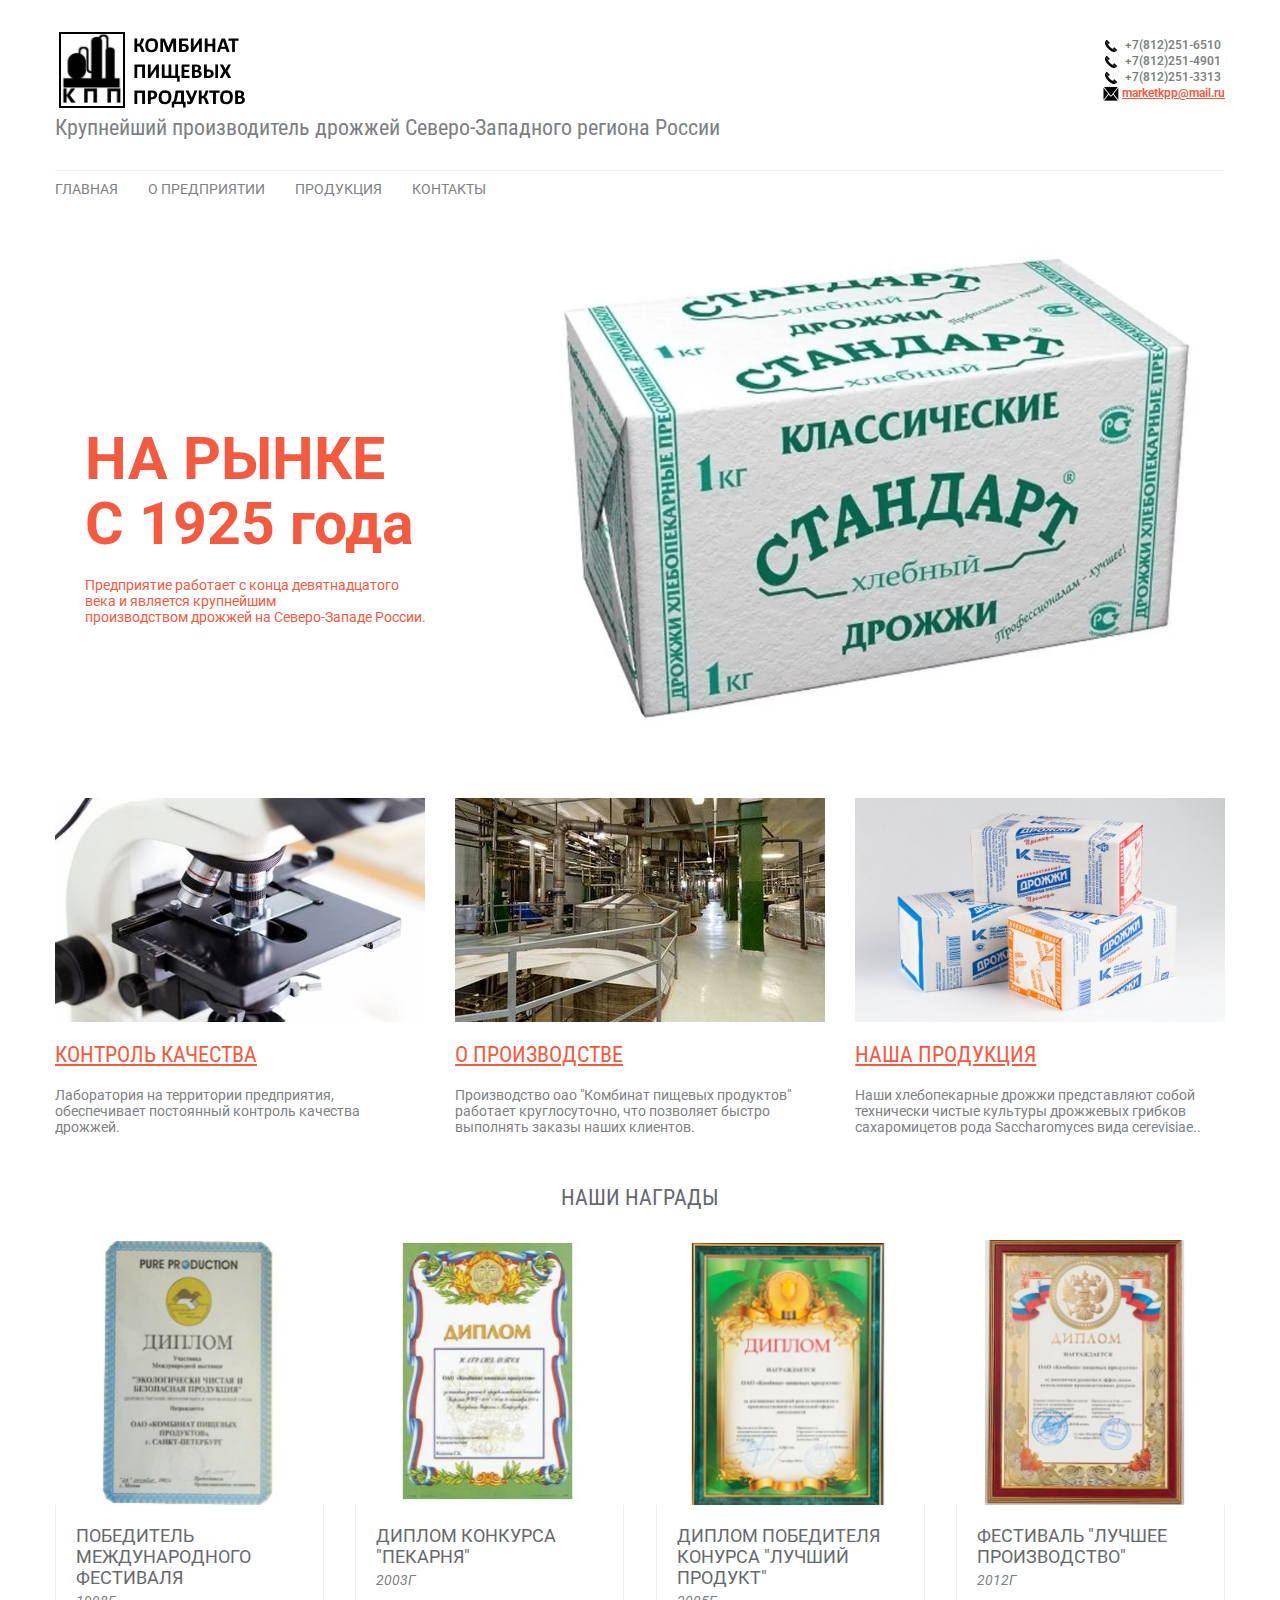
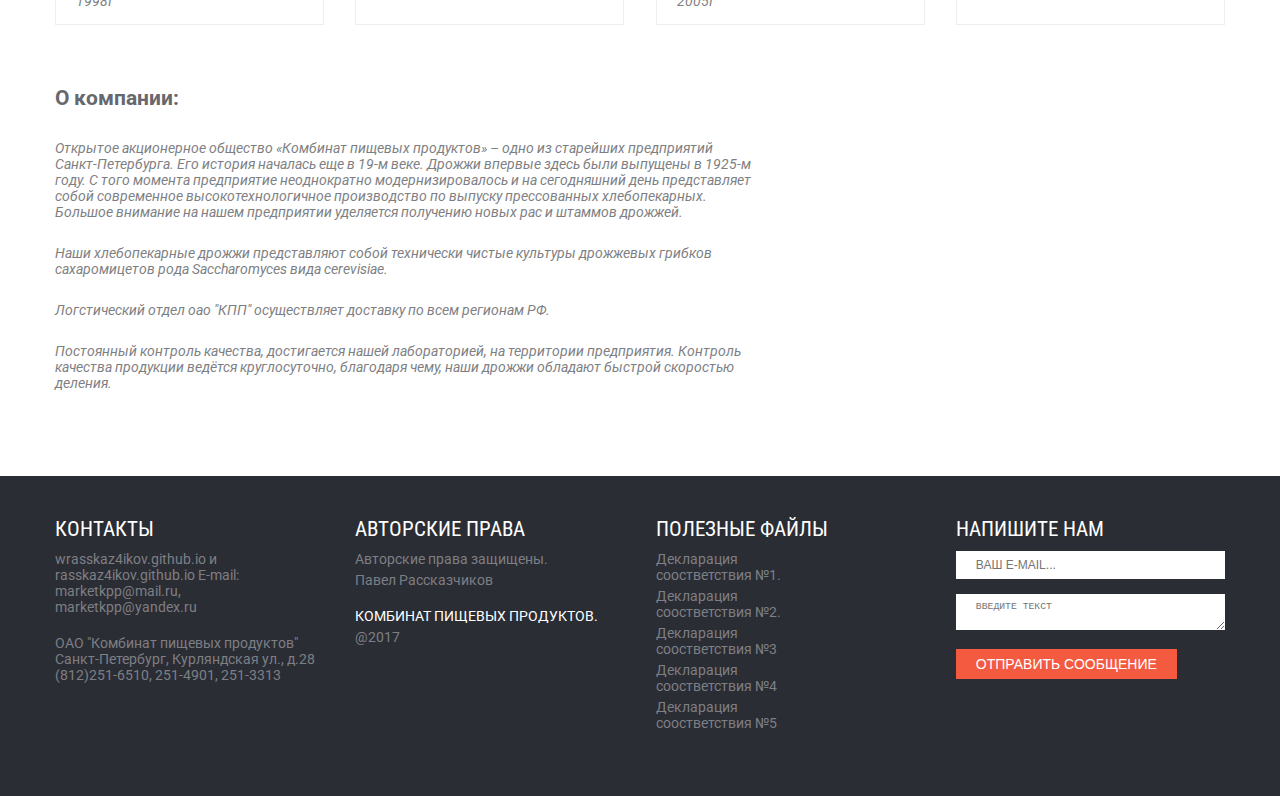
==== index.html @ 969699b0 "Update index.html" ====
<!DOCTYPE HTML>
<html>
<head>
<meta charset="utf-8"> 
<link rel="stylesheet" type="text/css" href="style.css" />
<meta name="viewport" content="width=device-width, initial-scale=1.0">

<link rel="stylesheet" href="css/unslider.css">
<link rel="stylesheet" href="css/unslider-dots.css">
<link href='https://fonts.googleapis.com/css?family=Roboto|Roboto+Condensed' rel='stylesheet' type='text/css'>
<title> ОАО"Комбинат пищевых продуктов"</title>
<meta name="Keywords" content="дрожжи, производство дрожжей,доставка дрожжей,Комбинат,Пищевых,Продутов" />
<meta name="description" content="Компания по производству дрожжей. оао Комбинат пищевых продутков." />
</head>

<body>
<header>
	<div class="center-block-main">
    	<div class="header-top clearfix">
        	<p class="logo"><img src="images/kpp-logotip.png" alt=""><br>Крупнейший производитель дрожжей Северо-Западного региона России</p>
            <div class="contakt-basket">
            	<p class="header-phone">
                <p class="header-phone">
                	<img src="images/ico-phone.jpg" alt=""> +7(812)251-6510  <br><img src="images/ico-phone.jpg" alt=""> +7(812)251-4901<br><img src="images/ico-phone.jpg" alt=""> +7(812)251-3313<br> <img src="images/mail.jpg" alt=""><a href="mailto:marketkpp@mail.ru">marketkpp@mail.ru
					
                </p>
				<br>
				
              </div>
        </div>
        <div class="header-bottom clearfix">
        	<nav>
            	<ul class="menu">
                	<li><a href="index.html">ГЛАВНАЯ</a></li>
                    <li><a href="kombinat.html">О ПРЕДПРИЯТИИ</a></li>
                    <li><a href="produckt.html">ПРОДУКЦИЯ</a></li>
                    <li><a href="contakt.html">КОНТАКТЫ</a></li>                    
                </ul>
            </nav>            
        </div>
    </div>
</header>

<div class="my-slider center-block-main">
	<ul>
		<li>
        	<h2>НА РЫНКЕ <br>С 1925 года</h2>
            <p>Предприятие работает с конца девятнадцатого <br>века и является крупнейшим <br>производством 
			дрожжей на Северо-Западе России.</p>
            <img src="images/slide1.jpg" alt="">
        </li>		
	</ul>
</div>

<div class="block3-main center-block-main clearfix">
	<article>
    	<img src="images/img31.jpg" alt="">
        <h2><a href="controll.html">КОНТРОЛЬ КАЧЕСТВА</a></h2>
        <p>Лаборатория на территории предприятия,
обеспечивает постоянный контроль
 качества дрожжей.</p>
    </article>
    <article>
    	<img src="images/img32.jpg" alt="">
        <h2><a href="#">О ПРОИЗВОДСТВЕ</a></h2>
        <p>Производство оао "Комбинат пищевых продуктов" работает круглосуточно,
что позволяет быстро выполнять заказы наших клиентов.</p>
    </article>
    <article>
    	<img src="images/img33.jpg" alt="">
        <h2><a href="#">НАША ПРОДУКЦИЯ</a></h2>
        <p>Наши хлебопекарные дрожжи представляют собой технически чистые культуры 
		дрожжевых грибков сахаромицетов рода Saccharomyces вида cerevisiae..</p>
    </article>
</div>

<section class="block4-section center-block-main">
	<h2>НАШИ НАГРАДЫ</h2>
    <div class="block4-main clearfix">
    	<article>
        	<img src="images/img41.jpg" alt="">
            <div class="block4-main-content">
            	<h2>Победитель международного фестиваля </h2>
                <h3>1998г</h3>
                <p></p>
                	                   
                </p>
            </div>
        </article>
        <article>
        	<img src="images/img42.jpg" alt="">
            <div class="block4-main-content">
            	<h2>ДИПЛОМ КОНКУРСА "ПЕКАРНЯ"</h2>
                <h3>2003г</h3>
                <p></p>
				           
                   
                </p>
            </div>
        </article>
        <article>
        	<img src="images/img43.jpg" alt="">
            <div class="block4-main-content">
            	<h2>ДИПЛОМ ПОБЕДИТЕЛЯ КОНУРСА 
				"ЛУЧШИЙ ПРОДУКТ"</h2>
                <h3>2005г</h3>
                <p></p>		
                	
                
                </p>
            </div>
        </article>
        <article>
        	<img src="images/img44.jpg" alt="">
            <div class="block4-main-content">
            	<h2>ФЕСТИВАЛЬ "ЛУЧШЕЕ ПРОИЗВОДСТВО" 
				</h2>
                <h3>2012г</h3>
                <p></p>

				
                	
                </p>
            </div>
        </article>
    </div>
</section>

<div class="about center-block-main clearfix">
	<article>
    	<h2>О компании:</h2>
        <p>Открытое акционерное общество «Комбинат пищевых продуктов» – одно из старейших предприятий Санкт-Петербурга. Его история началась еще в 19-м веке. 
		Дрожжи впервые здесь были выпущены в 1925-м году. С того момента предприятие неоднократно модернизировалось и на сегодняшний день представляет собой современное высокотехнологичное производство по выпуску прессованных хлебопекарных. 
		Большое внимание на нашем предприятии уделяется получению новых рас и штаммов дрожжей.</p>

<p>Наши хлебопекарные дрожжи представляют собой технически чистые культуры дрожжевых грибков сахаромицетов рода Saccharomyces вида cerevisiae.</p>

<p>Логстический отдел оао "КПП" осуществляет доставку по всем регионам РФ.</p>

<p>Постоянный контроль качества, достигается нашей лабораторией, на территории предприятия. Контроль качества продукции ведётся круглосуточно, благодаря чему, наши дрожжи обладают быстрой скоростью деления.</p>
 
    </article>
    <div class="map">
    	<div class="mapin">
    		<iframe src="https://www.google.com/maps/embed?pb=!1m18!1m12!1m3!1d2000.235095610183!2d30.27862551618472!3d59.91164557123778!2m3!1f0!2f0!3f0!3m2!1i1024!2i768!4f13.1!3m3!1m2!1s0x469630ed9f1e72f9%3A0x4962976c775fce12!2z0JrRg9GA0LvRj9C90LTRgdC60LDRjyDRg9C7LiwgMjgsINCh0LDQvdC60YIt0J_QtdGC0LXRgNCx0YPRgNCzLCAxOTAwMjA!5e0!3m2!1sru!2sru!4v1495905949557" width="400" height="300" frameborder="0" style="border:0" allowfullscreen></iframe>
        </div>
    </div>
</div>

<footer class="ftr">
	<div class="block4-main center-block-main clearfix">
    	<article>
        	<h2>КОНТАКТЫ</h2>
            <div class="ftr-block-content">
            	<p>				
wrasskaz4ikov.github.io и rasskaz4ikov.github.io
E-mail: marketkpp@mail.ru, marketkpp@yandex.ru</p>
                
                <p>ОАО "Комбинат пищевых продуктов" Санкт-Петербург, 
				Курляндская ул., д.28
                (812)251-6510, 251-4901, 
251-3313  </p>
            </div>
        </article>
        <article>
        	<h2>АВТОРСКИЕ ПРАВА</h2>
            <div class="ftr-block-content">
            	<h3><a href="#"></a>Авторские права защищены.</h3>
                <p>Павел Рассказчиков</p>
				
                <h3><a href="#">КОМБИНАТ ПИЩЕВЫХ ПРОДУКТОВ.</a></h3>
                <p> @2017</p>
            </div>
        </article>
        <article>
        	<h2>ПОЛЕЗНЫЕ ФАЙЛЫ</h2>
            <div class="ftr-block-content">
            	<p class="support">
                    <a href="1.pdf">Декларация соостветствия  №1.</a>
                    <a href="2.pdf">Декларация соостветствия  №2.</a>
                    <a href="3.pdf">Декларация соостветствия  №3</a>
		    <a href="4.pdf">Декларация соостветствия  №4</a>
		    <a href="5.pdf">Декларация соостветствия  №5</a>  
				</p>                
            </div>
        </article>
        <article>
        	<h2>НАПИШИТЕ НАМ</h2>
            <div class="ftr-block-content">
            	<form>
                	<input class="ftrmail" type="email" placeholder="ВАШ E-MAIL...">
                    <textarea class="ftrtext" placeholder="ВВЕДИТЕ ТЕКСТ"></textarea>
                    <input class="ftrsubmit" type="ОТПРАВИТЬ" value="ОТПРАВИТЬ СООБЩЕНИЕ">
                </form>
            </div>
        </article>
    </div>
</footer>
<script src="http://code.jquery.com/jquery-2.1.4.min.js"></script> 
<script src="js/unslider-min.js"></script>
<script>
		jQuery(document).ready(function($) {
			$('.my-slider').unslider({
				autoplay:true,
				arrows:false
			});
		});
</script>

<script>
	function setEqualHeight(columns) { 
		var tallestcolumn = 0; 
		columns.each( function() { 
			currentHeight = $(this).height(); 
			if(currentHeight > tallestcolumn) { tallestcolumn = currentHeight; } } ); 
			columns.height(tallestcolumn); 
		} 
		
		$(document).ready(function() { setEqualHeight($(".block4-main-content")); });
</script>
</body>
</html>
---- style.css ----
/* --------------- reset.css --------------- */
html, body, div, span, h1, h2, h3, h4, h5, h6, p, em, img, strong, sub, sup, b, u, i,  dl, dt, dd, ol, ul, li, fieldset, form, label, table, tbody, tfoot, thead, tr, th, td, article, aside, canvas, details, figcaption, figure, footer, header, hgroup, menu, nav, section, summary, time, mark, audio, video {
	margin: 0;
	padding: 0;
	border: 0;
	outline: 0;                               /* обнуляем отступы и убираем бордюры */
	vertical-align: baseline;          /* приводим все к одной базовой линии */
	background: transparent;      /* чтобы не проскакивали левые фоны, установленные по умолчанию */
	font-size: 100%;                     /* размер шрифта всем одинаковый */
}
a {                                      	     /* ссылка не в общем списке чтобы не сбрасывать outline по умолчанию */
	margin:0;
	padding:0;
	font-size:100%;
	vertical-align:baseline;
	background:transparent;
	outline:none;
}
table {						/* устраняем отступы между ячейками таблицы */
	border-collapse: collapse; 
	border-spacing: 0;
}
td, td img {
	vertical-align: top;			/* выравнивание */
} 
input, select, button, textarea {
	margin: 0; 				/* убираем отступы по умолчанию для элементов форм (в частности для checkbox и radio) */
	font-size: 100%; 			/* делаем размер шрифтов везде одинаковым */
	outline: none;
}
input[type="text"], input[type="password"], textarea {
	padding: 0; 				/* убираем внутренние отступы для текстовых полей */
}
input[type="checkbox"] { 		/* вертикальное выравнивание чекбоксов и радиобатонов относительно меток */
	vertical-align: bottom;
}
input[type="radio"] {
	vertical-align: text-bottom;
}
sub {
	vertical-align: sub;
	font-size: smaller;
}
sup {
	vertical-align: super;
	font-size: smaller;
}
article, aside, details, figcaption, figure, footer, header, hgroup, menu, nav, section {
	display:block;
}
nav ul {
	 list-style:none;
}
/* --------------- /reset.css --------------- */

/* --------------- базовые настройки ---------*/
html {
	min-height:100%; /* всегда показываем вертикальную полосу прокрутки  */
}
body {
	color: #7e7f84;
	text-align: left;
	font-size: 1em; /* используем безопасные шрифтовые CSS стеки */
	min-height:100%;
	font-family: 'Roboto', sans-serif; /*font-family: 'Roboto Condensed', sans-serif;*/
}
a, a:visited { /* порядок правил для ссылок имеет значение */
	color: #f45a40;
	text-decoration: underline;
}
a:hover {
	color: #f45a40;
	text-decoration:none;
}
a:focus, a:active {
	color: #f45a40;
	text-decoration: underline;
}
h1, h2, h3, h4, h5, h6{
	font-weight:normal;
}
img{

	max-width:100%;
}
.clr{
	clear:both;
}
.clearfix:after {
    clear: both;
    content: "";
    display: table;
}
/* --------------- /базовые настройки ---------*/

.center-block-main{
	max-width:1170px; margin:0 auto;
}
.header-top{
	padding:30px 0; border-bottom:1px solid #eee;
}

	.logo{
		float:left; font-size:1.375em; font-family: 'Roboto Condensed', sans-serif;
	}
	.contakt-basket{
		float:right;
	}
		.contakt-basket p{
			float:left; font-size:0.75em; font-weight:600;
		}
			.contakt-basket p img{
				vertical-align:middle; margin-right:3px;
			}
		.header-phone{
			padding-top:8px;
		}
		.header-basket{
			border:1px solid #eee; padding:7px 25px; margin-left:20px;
		}
			.header-basket a{
				text-transform: uppercase; color:#7e7f84; text-decoration:none; margin-left:20px;
			}
			.header-basket a:hover{
				color:#f45a40;
			}
.header-bottom{
	padding:10px 0;
}
	.menu{
		float:left;
	}
		.menu li{
			float:left; text-transform:uppercase; margin-right:30px; font-size:0.875em;
		}
			.menu li a{
				color:#7e7f84; text-decoration:none;
			}
			.menu li a:hover{
				color:#f45a40;
			}
	.search-block{
		float:left; margin-top:-3px;
	}
		.search-btn{
			float:left; margin:5px 5px 0 0;
		}
		.search{
			float:left; font-size:0.875em; color:#7e7f84; border:none; line-height:1.4;
		}

.my-slider{
}
	.my-slider ul li{
		position:relative; color:#f45a40;
	}
	.my-slider ul li h2{
		position:absolute; top:220px; left:30px; font-size:3.6875em; font-weight:bold; line-height:1.1;
	}
	.my-slider ul li p{
		position:absolute; top:370px; left:30px; font-size:0.875em; 
	}
	.unslider-nav{
		max-width:1170px; margin:0 auto; position:relative; top:-40px;
	}
	
.block3-main{
	margin-bottom:50px;
}
	.block3-main article{
		width:31.6%; float:left; margin-left:2.6%;
	}
	.block3-main article:first-child{
		margin-left:0;
	}
	.block3-main article img{
		display:block; margin:0 auto 20px auto;
	}
	.block3-main article h2{
		font-family: 'Roboto Condensed', sans-serif; font-size:1.375em; margin-bottom:20px;
	}
	.block3-main article p{
		font-size:0.875em;
	}
.block4-section{
	margin-bottom:60px;
}
	.block4-section>h2{
		text-align:center; font-family: 'Roboto Condensed', sans-serif; color:#67686d; font-size:1.375em; margin-bottom:30px;
	}
	.block4-main{
	}
		.block4-main article{
			width:23%; margin-left:2.6666666666666666666666666666667%; float:left;
		}
		.block4-main article:first-child{
			margin-left:0;
		}
		.block4-main article img{
			display:block; margin:0 auto;
		}
		.block4-main-content{
			padding:20px 20px 0 20px; border:1px solid #eee; border-top:0;
		}
		.block4-main-content h2{
			color:#67686d; font-size:1.125em; text-transform:uppercase; margin-bottom:5px;
		}
		.block4-main-content h3{
			font-size:0.875em; text-transform:uppercase; margin-bottom:10px; font-style:italic;
		}
		.block4-main-content p{
			font-size:0.625em; margin-bottom:15px;
		}
		p.price-basket{
			border-top:1px solid #eee; font-size:0.875em; color:#f45a40; padding:15px 0; margin-bottom:0;
		}
		.price{
			float:left;
		}
		.basket-btn{
			float:right;
		}
	
.about{
	margin-bottom:60px;
}
	.about article{
		float:left; width:60%;
	}
	.about article h2{
		font-size:1.325em; font-weight:bold; margin-bottom:30px; color:#67686d;
	}
	.about article p{
		font-size:0.875em; margin-bottom:25px; font-style:italic;
	}
	
	.about .map{
		float:right; width:35%;
	}
	.mapin{
		position:relative;
		padding-bottom:75%; /*		450/600		*/
		height:0;
		overflow:hidden;
	}
	.mapin iframe{
		position:absolute; top:0; left:0; width:100%; height:100%;
	}
	
.subscribe{
	background:#f45a40; color:#fff; padding:30px 0;
}
	.subscribe h2{
		float:left; font-size:1.325em; text-transform:uppercase; margin-top:5px;
	}
	.subscribe-form{
		float:right;
	}
	.email-inpt{
		text-transform:uppercase; font-size:0.875em; float:left; width:200px; padding:7px 20px; border:none;
	}
	.submit-inpt{
		background:#ff674f; float:left; margin-left:20px; border:none; color:#fff; text-transform:uppercase; padding:7px 20px; cursor:pointer; font-size:0.875em;
	}
	
.ftr{
	background:#2a2d34; padding:40px 0;
}
	.ftr h2{
		color:#fff; font-size:1.325em; font-family: 'Roboto Condensed', sans-serif; margin-bottom:10px; text-transform:uppercase;
	}
	.ftr p{
		font-size:0.875em; margin-bottom:20px;
	}
	.ftr h3{
		font-size:0.875em; margin-bottom:5px;
	}
		.ftr h3 a{
			color:#fff; text-decoration:none;
		}
		.ftr h3 a:hover{
			text-decoration: underline;
		}
	.support{
		float:left; width:47%; margin-right:3%;
	}
		.support a{
			display:block; margin-bottom:5px; text-decoration:none; color:#7e7f84;
		}
		.support a:hover{
			text-decoration:underline;
		}
	.ftrmail{
		width:100%; text-transform:uppercase; font-size:0.75em; margin-bottom:15px; padding:7px 20px; border:none; box-sizing: border-box;
	}
	.ftrtext{
		width:100%; text-transform:uppercase; font-size:0.75em; margin-bottom:15px; padding:7px 20px; border:none; box-sizing: border-box;
	}
	.ftrsubmit{
		text-transform:uppercase; font-size:0.875em; border:none; background:#f45a40; padding:7px 20px; color:#fff; cursor:pointer;
	}
	
@media screen and (max-width:900px){
	.my-slider ul li h2{
		top:150px; font-size:3em;
	}
	.my-slider ul li p{
		top:270px;
	}
	.block4-main article{
			width:45%; margin:0 2.5% 30px 2.5%; float:left;
		}
		.block4-main article:first-child{
			margin:0 2.5% 30px 2.5%;
		}
	.subscribe h2{
		float:none; text-align:center; margin:0 0 20px 0;
	}
	.subscribe-form{
		float:none; display:table; margin:0 auto;
	}	
}
@media screen and (max-width:740px){
	.my-slider ul li h2{
		top:100px; font-size:2em;
	}
	.my-slider ul li p{
		top:180px;
	}
	.search-block{
		border-top:1px solid #eee; border-bottom:1px solid #eee; margin-top:10px; padding:5px 0 7px 0; float:right;
	}
}
@media screen and (max-width:600px){
	.block3-main article{
		width:95%; float:none; margin:0 2.5% 30px 2.5%;
	}
	.block3-main article:first-child{
		 margin:0 2.5% 30px 2.5%;
	}
	.about article{
		float:none; width:95%; margin:0 2.5% 30px 2.5%;
	}
	.about .map{
		float:none; width:95%; margin:0 2.5% 30px 2.5%;
	}
}
@media screen and (max-width:480px){
	.my-slider ul li h2{
		top:50px; font-size:1.275em;
	}
	.my-slider ul li p{
		top:110px;
	}
	.block4-main article{
			width:95%; margin:0 2.5% 30px 2.5%; float:none; overflow:hidden;
		}
		.block4-main article:first-child{
			width:95%; margin:0 2.5% 30px 2.5%; float:none;
		}
}
@media screen and (max-width:410px){
	.header-top{
		padding:10px 0;
	}
	.logo{
		float:none; text-align:center; margin-bottom:10px;
	}
	.contakt-basket{
		float:none; display:table; margin:0 auto;
	}
}
@media screen and (max-width:360px){
	.email-inpt{
		float:none; width:95%; margin:0 2.5% 20px 2.5%; box-sizing:border-box;
	}
	.submit-inpt{
		margin-left:2.5%;
	}
	.my-slider ul li h2{
		top:30px; font-size:1em;
	}
	.my-slider ul li p{
		top:80px;
	}
}
---- css/unslider.css ----
.unslider{overflow:auto;margin:0 0 30px 0;padding:0}.unslider-wrap{position:relative}.unslider-wrap.unslider-carousel>li{float:left}.unslider-vertical>ul{height:100%}.unslider-vertical li{float:none;width:100%}.unslider-fade{position:relative}.unslider-fade .unslider-wrap li{position:absolute;left:0;top:0;right:0;z-index:8}.unslider-fade .unslider-wrap li.unslider-active{z-index:10}.unslider li,.unslider ol,.unslider ul{list-style:none;margin:0;padding:0;border:none}.unslider-arrow{position:absolute;left:20px;z-index:2;cursor:pointer}.unslider-arrow.next{left:auto;right:20px}
---- css/unslider-dots.css ----
/**
 *   Here's where everything gets included. You don't need
 *   to change anything here, and doing so might break
 *   stuff. Here be dragons and all that.
 */
/**
 *   Default variables
 *
 *   While these can be set with JavaScript, it's probably
 *   better and faster to just set them here, compile to
 *   CSS and include that instead to use some of that
 *   hardware-accelerated goodness.
 */
.unslider-nav ol {
  list-style: none;
  text-align: center;
}
.unslider-nav ol li {
  display: inline-block;
  width: 6px;
  height: 6px;
  margin: 0 4px;
  background: transparent;
  border-radius: 5px;
  overflow: hidden;
  text-indent: -999em;
  border: 2px solid #fff;
  cursor: pointer;
}
.unslider-nav ol li.unslider-active {
  background: #fff;
  cursor: default;
}
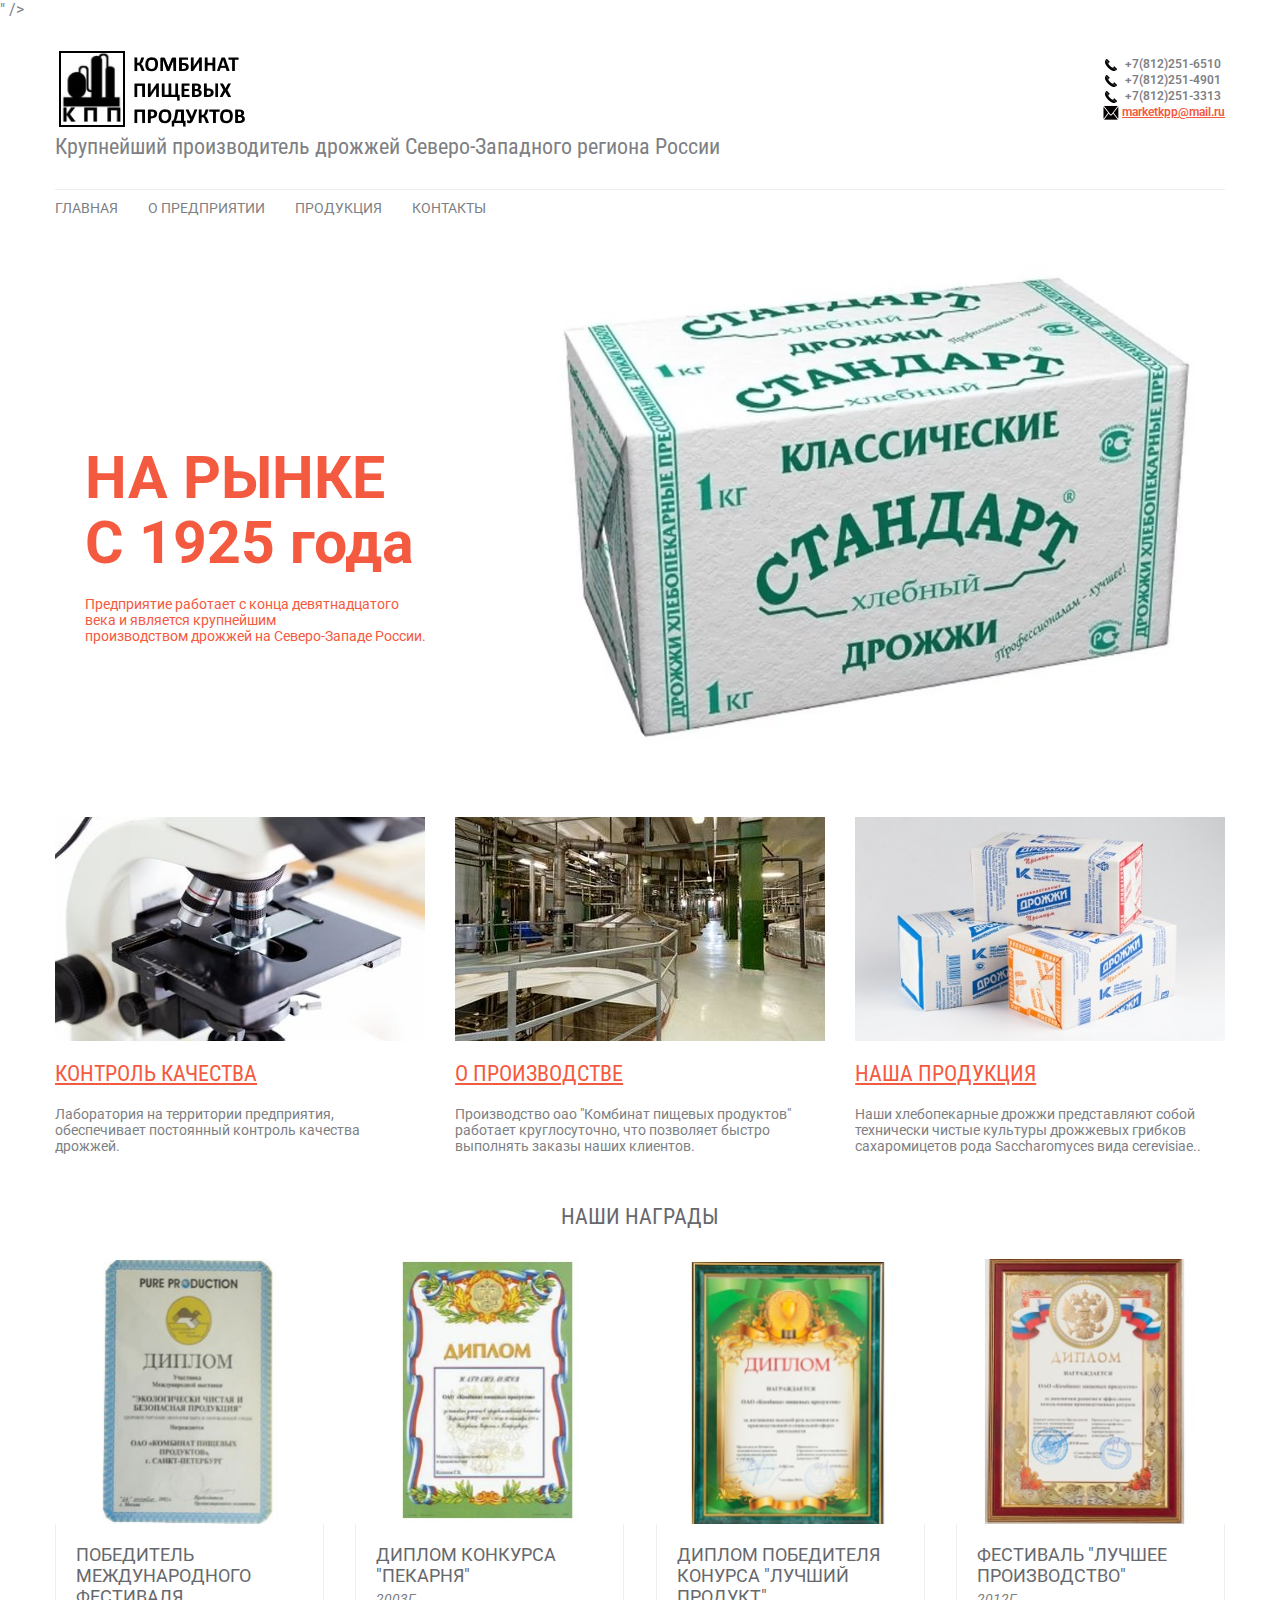
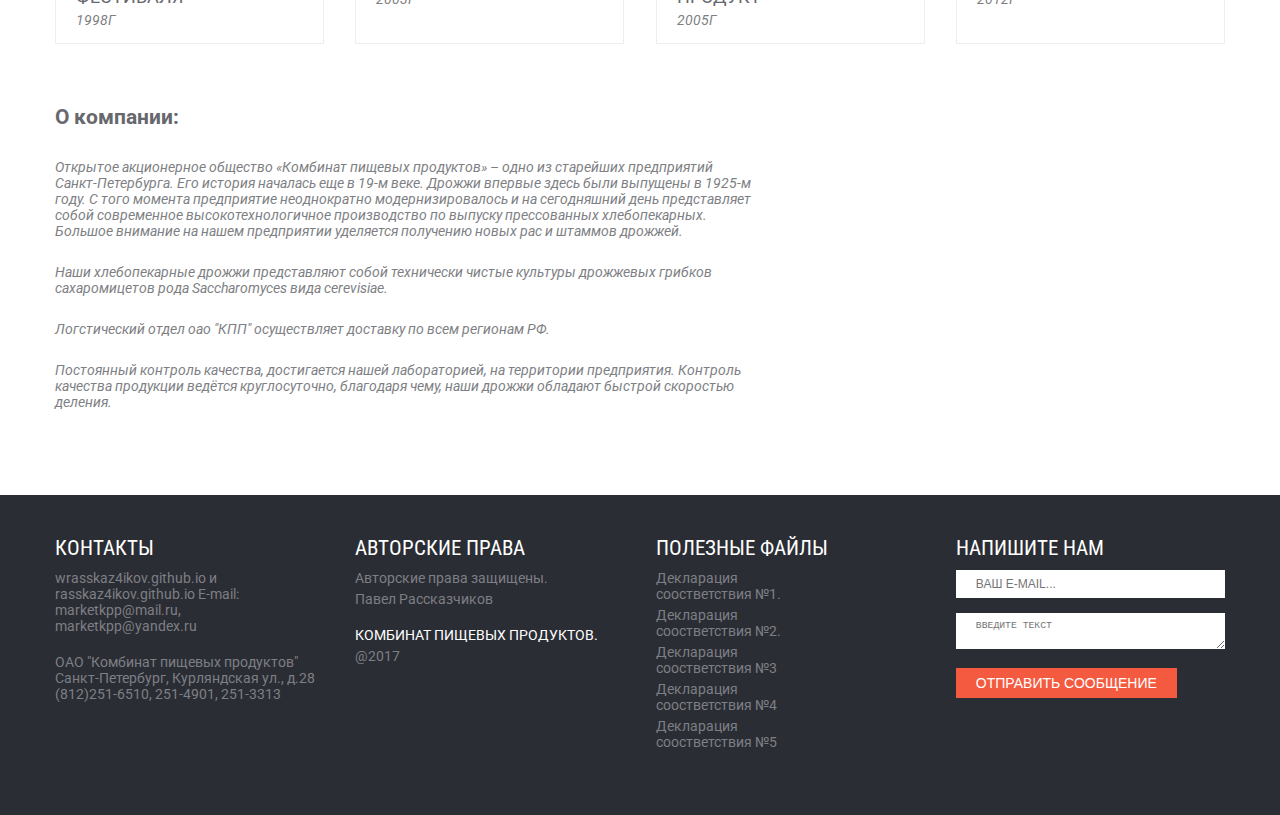
==== commit 14bb72cc: "Update index.html" ====
--- a/index.html
+++ b/index.html
@@ -10,7 +10,8 @@
 <link href='https://fonts.googleapis.com/css?family=Roboto|Roboto+Condensed' rel='stylesheet' type='text/css'>
 <title> ОАО"Комбинат пищевых продуктов"</title>
 <meta name="Keywords" content="дрожжи, производство дрожжей,доставка дрожжей,Комбинат,Пищевых,Продутов" />
-<meta name="description" content="Компания по производству дрожжей. оао Комбинат пищевых продутков." />
+<meta name="description" content="Компания по производству дрожжей. оао Комбинат пищевых продутков, дрожжи, производство дрожжей,доставка дрожжей,Комбинат,Пищевых,Продутов" />
+" />
 </head>
 
 <body>
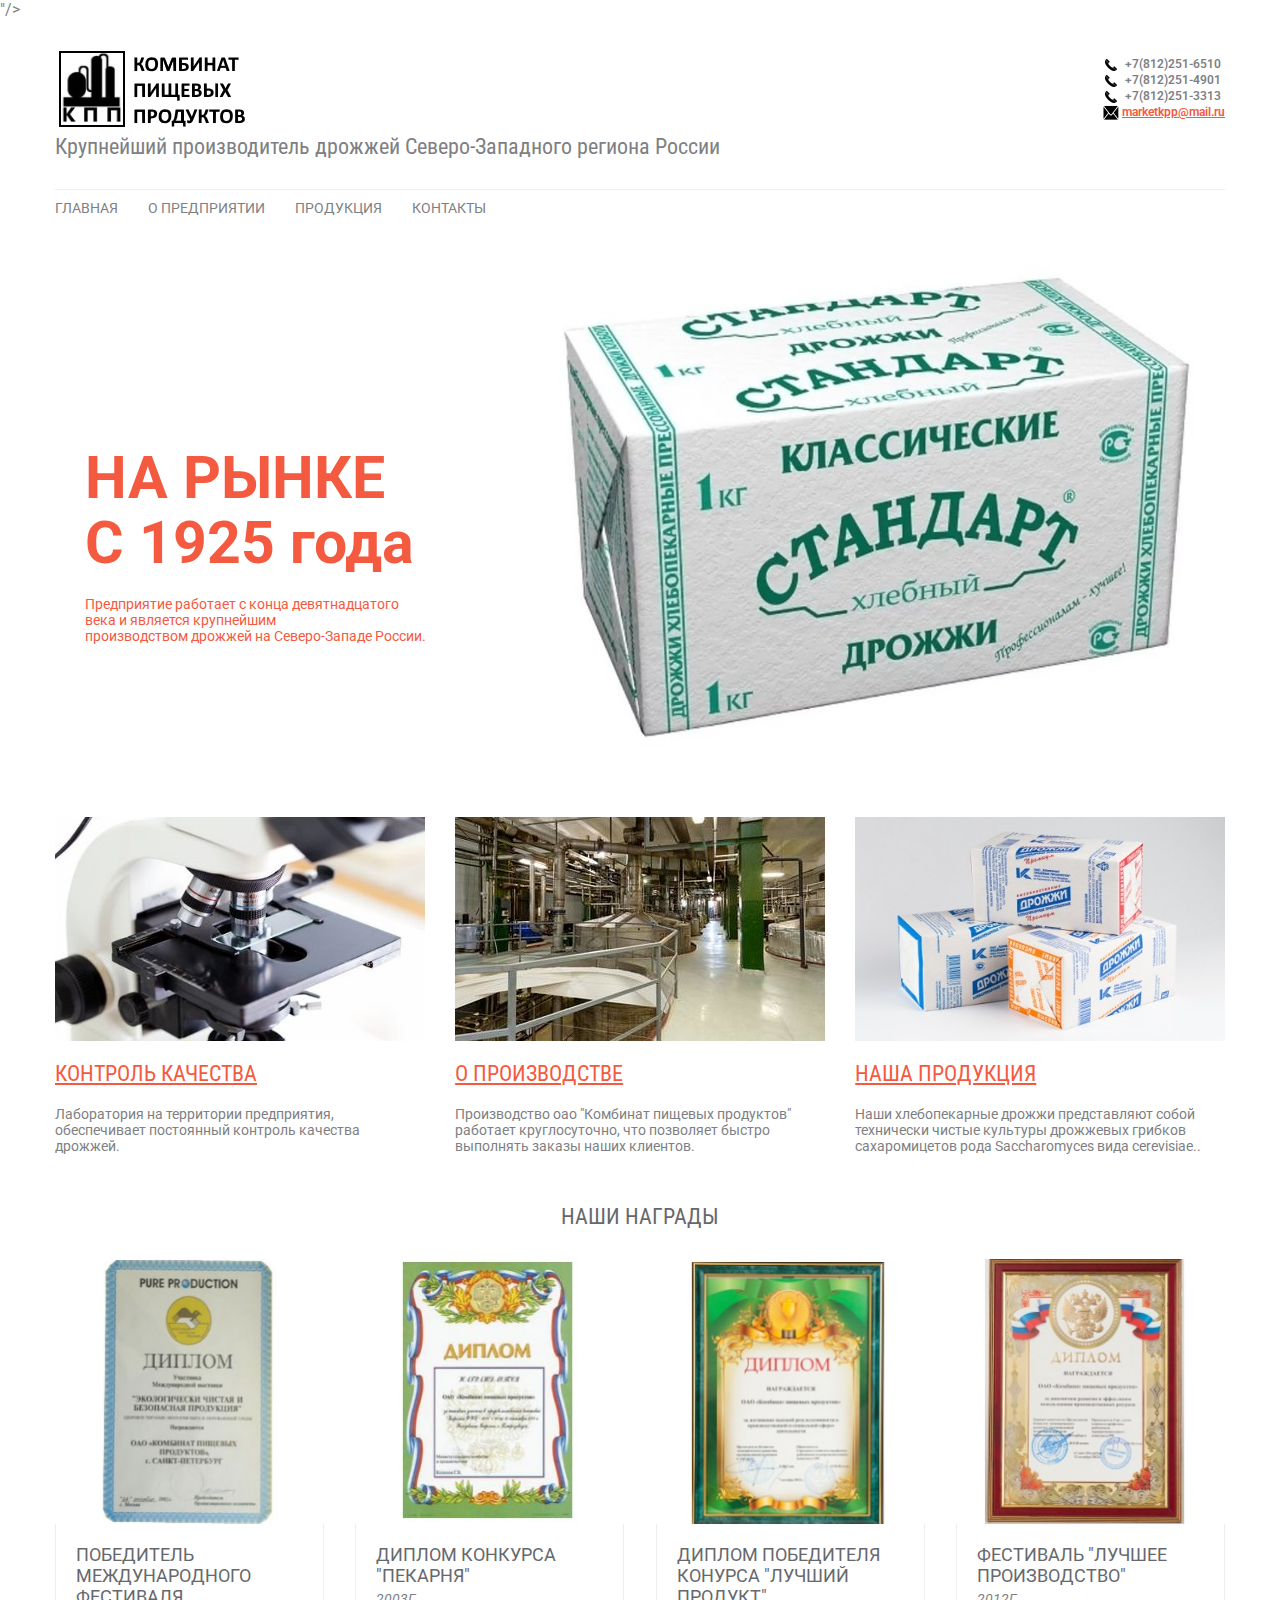
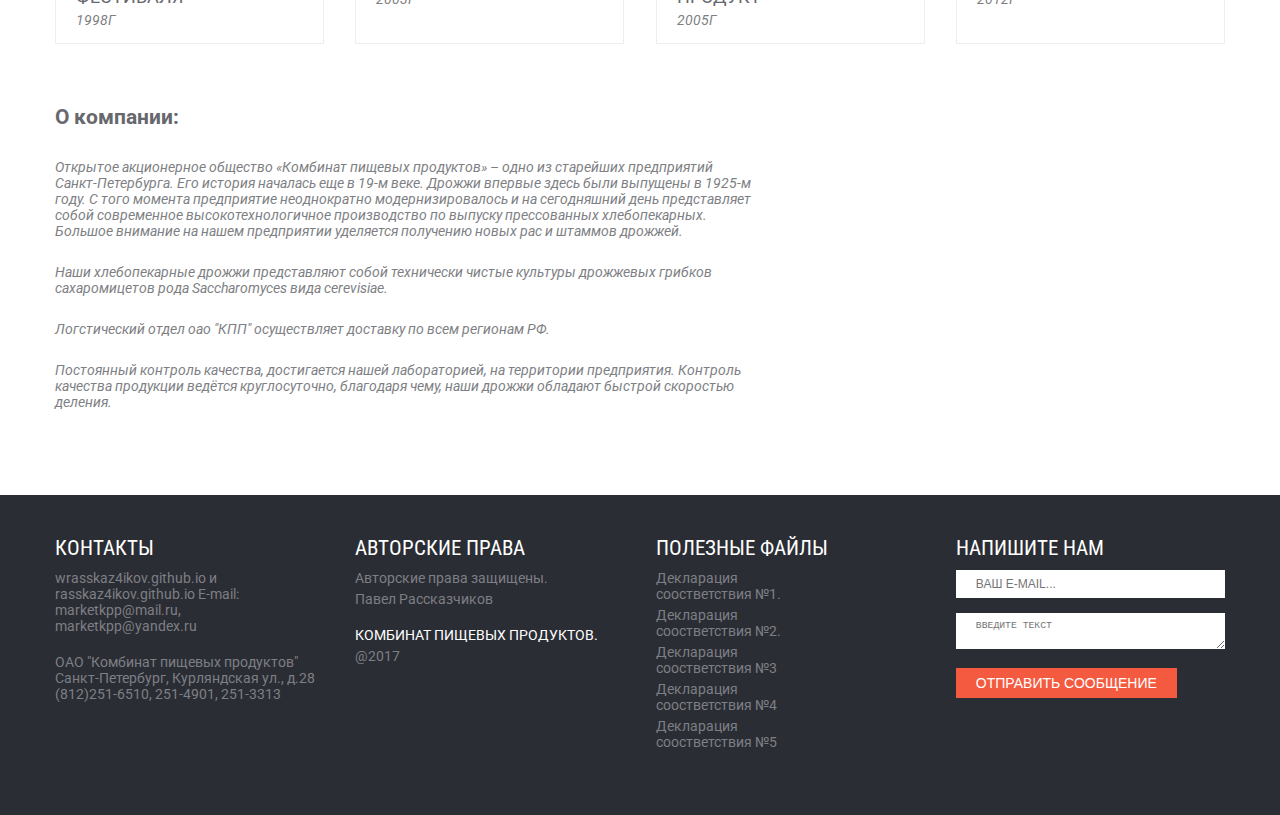
==== commit 60255d8f: "Update index.html" ====
--- a/index.html
+++ b/index.html
@@ -11,9 +11,7 @@
 <title> ОАО"Комбинат пищевых продуктов"</title>
 <meta name="Keywords" content="дрожжи, производство дрожжей,доставка дрожжей,Комбинат,Пищевых,Продутов" />
 <meta name="description" content="Компания по производству дрожжей. оао Комбинат пищевых продутков, дрожжи, производство дрожжей,доставка дрожжей,Комбинат,Пищевых,Продутов" />
-" />
-</head>
-
+"/>
 <body>
 <header>
 	<div class="center-block-main">
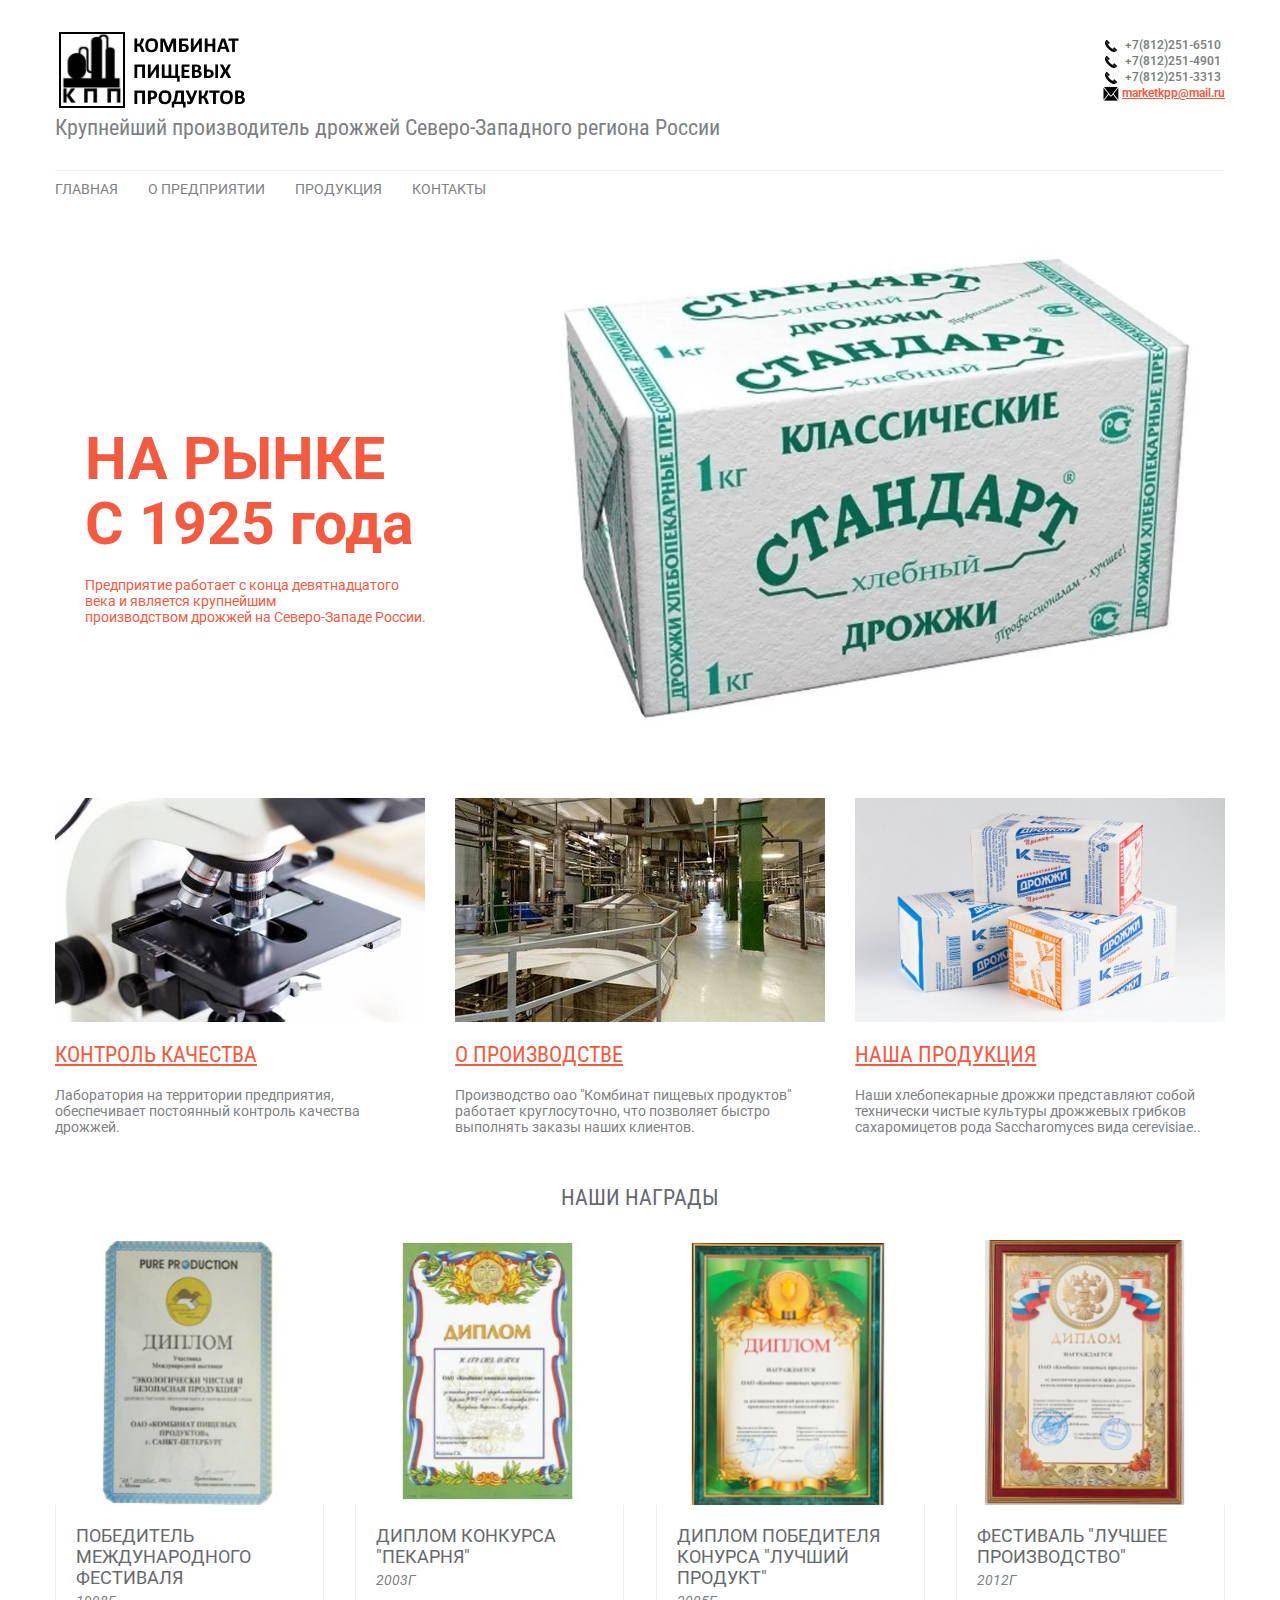
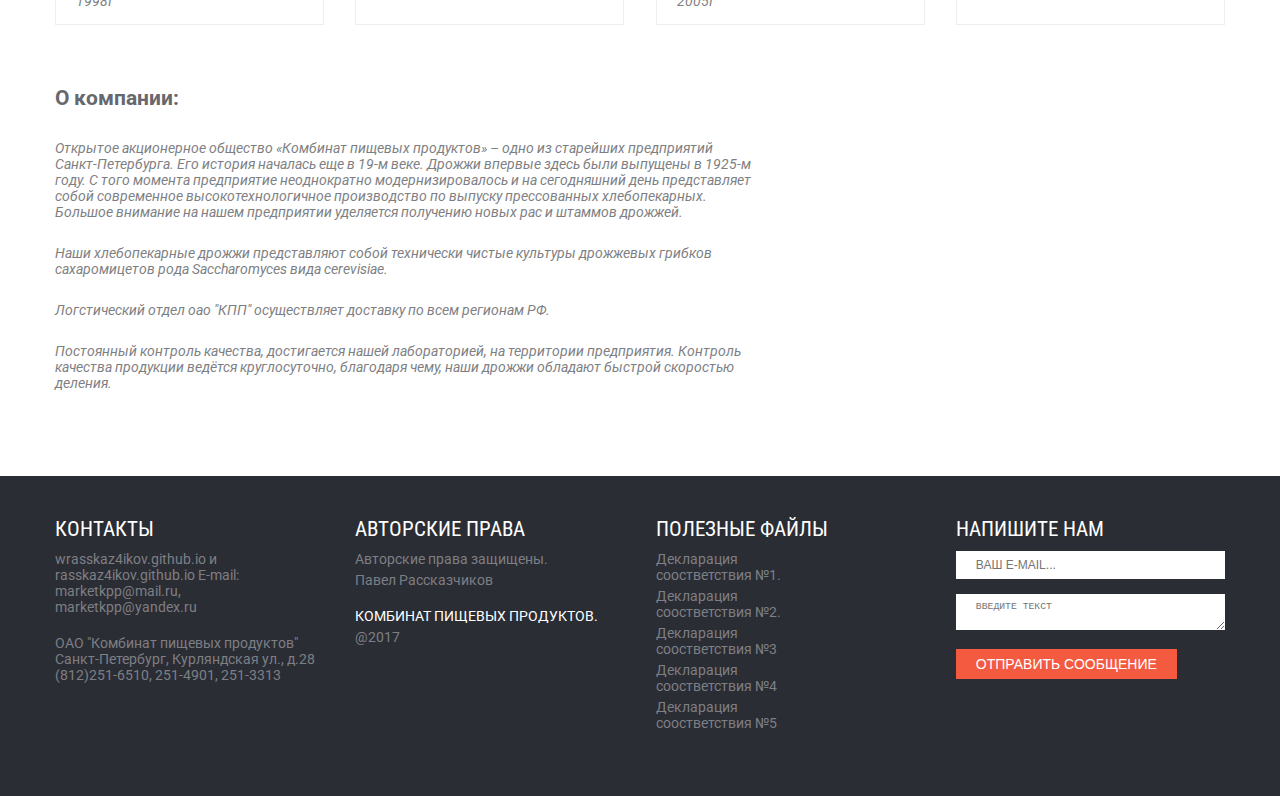
==== commit b4a35fc1: "Update index.html" ====
--- a/index.html
+++ b/index.html
@@ -10,8 +10,8 @@
 <link href='https://fonts.googleapis.com/css?family=Roboto|Roboto+Condensed' rel='stylesheet' type='text/css'>
 <title> ОАО"Комбинат пищевых продуктов"</title>
 <meta name="Keywords" content="дрожжи, производство дрожжей,доставка дрожжей,Комбинат,Пищевых,Продутов" />
-<meta name="description" content="Компания по производству дрожжей. оао Комбинат пищевых продутков, дрожжи, производство дрожжей,доставка дрожжей,Комбинат,Пищевых,Продутов" />
-"/>
+<meta name="description" content="Компания по производству дрожжей. оао Комбинат пищевых продутков, дрожжи, производство дрожжей, доставка дрожжей,Комбинат,Пищевых,Продутов" />
+
 <body>
 <header>
 	<div class="center-block-main">
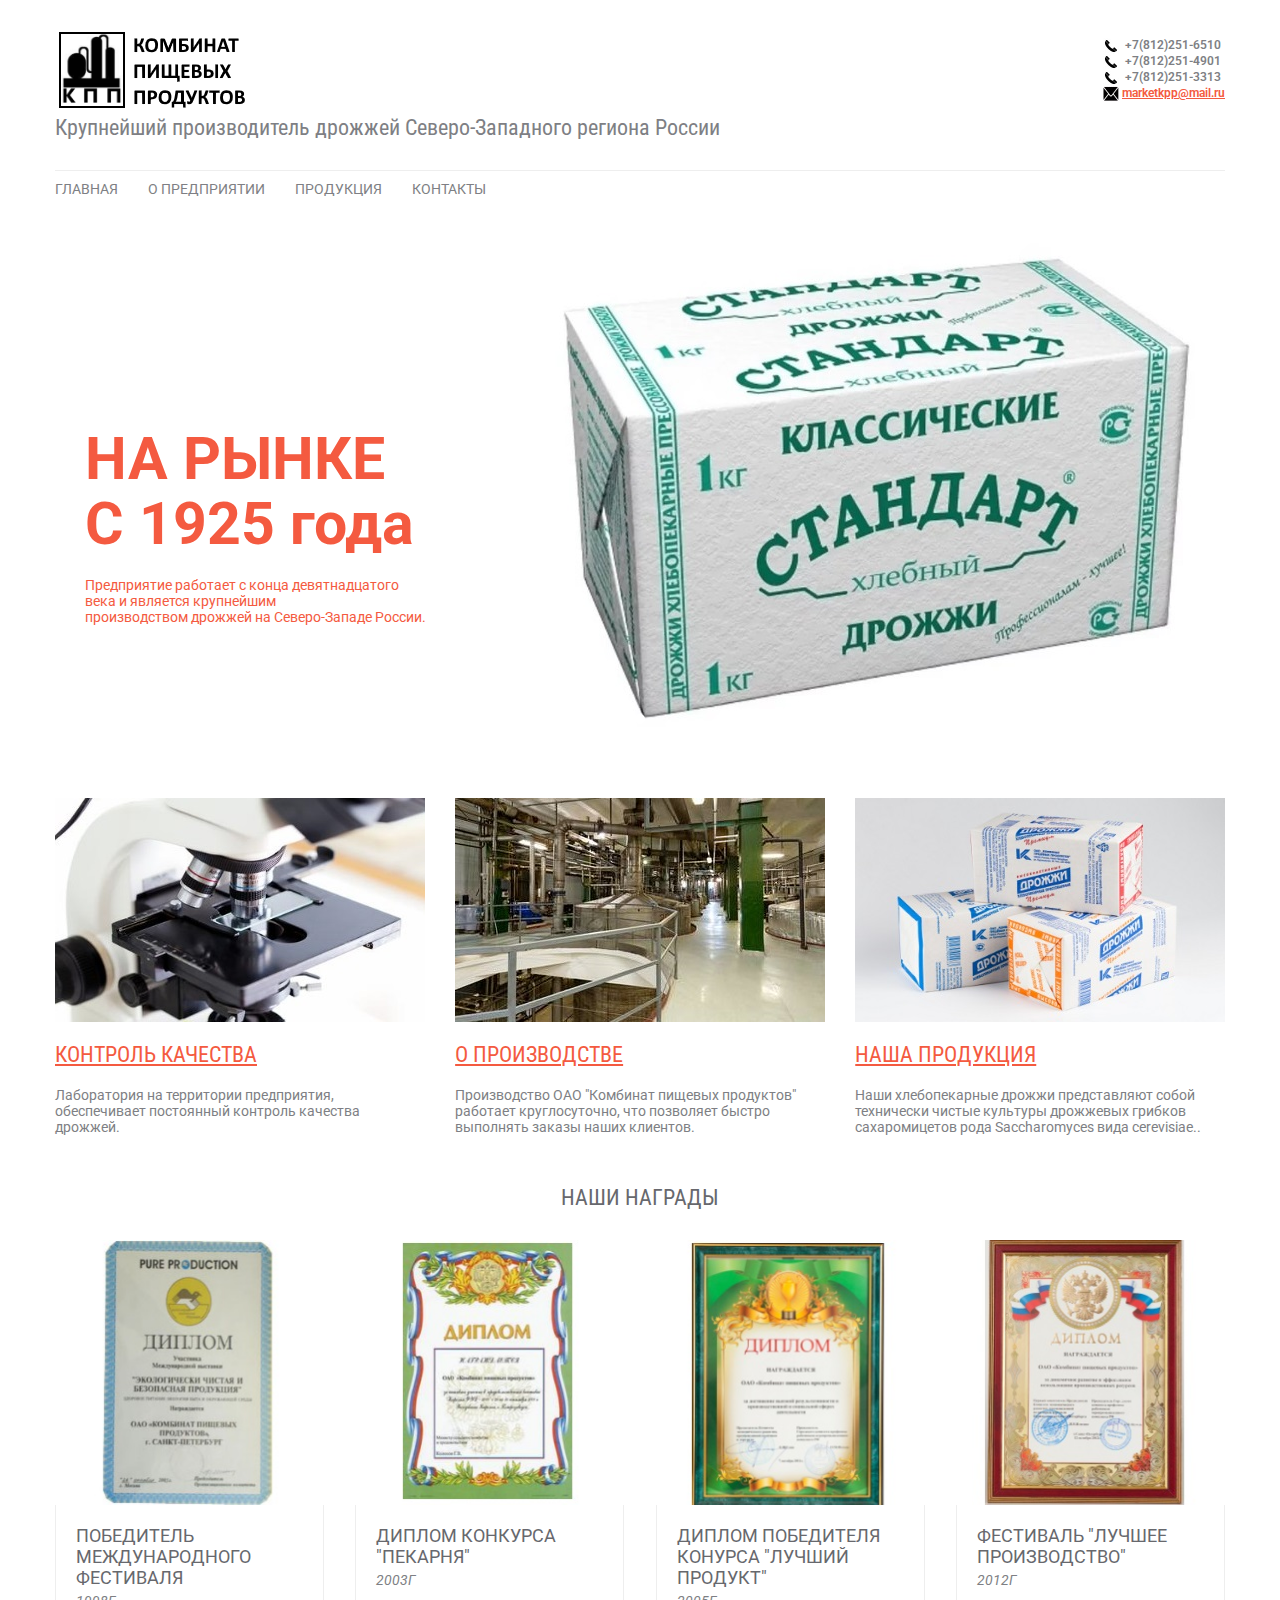
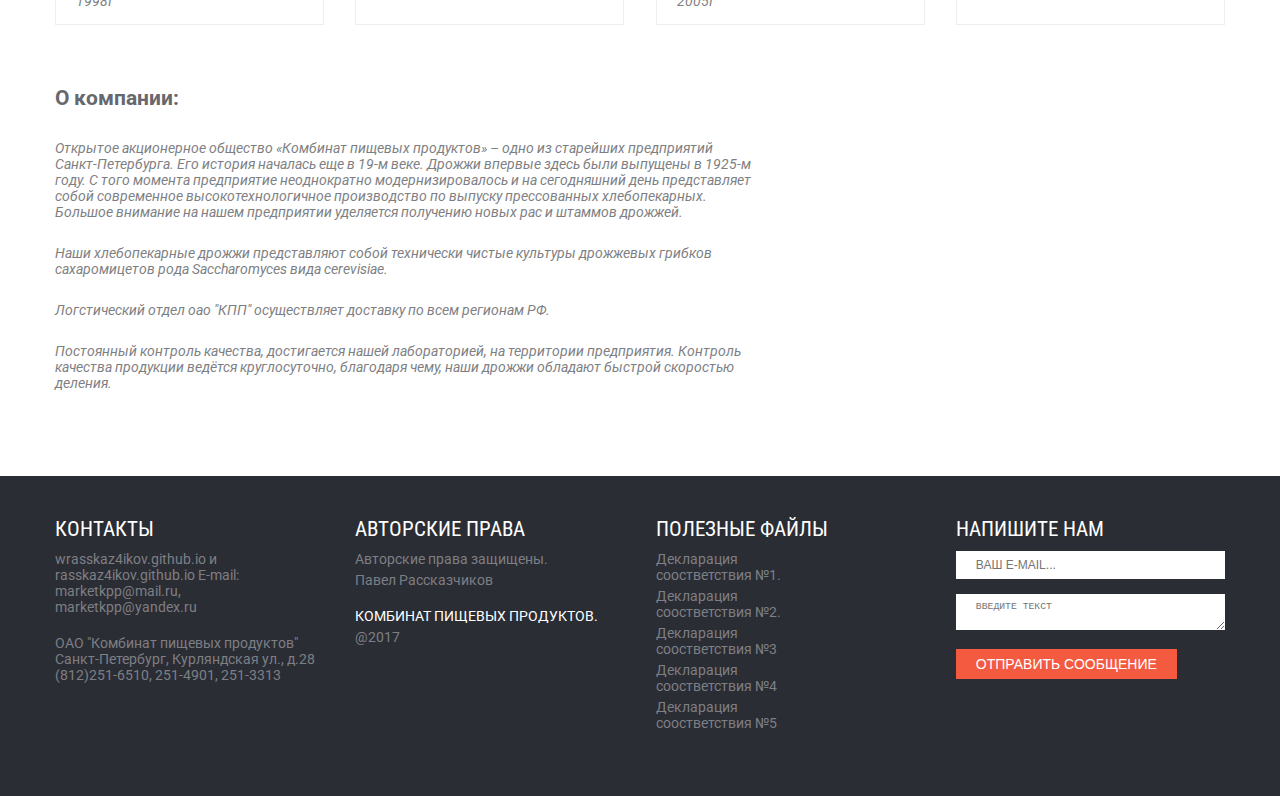
==== commit 65acc24d: "Update index.html" ====
--- a/index.html
+++ b/index.html
@@ -10,7 +10,7 @@
 <link href='https://fonts.googleapis.com/css?family=Roboto|Roboto+Condensed' rel='stylesheet' type='text/css'>
 <title> ОАО"Комбинат пищевых продуктов"</title>
 <meta name="Keywords" content="дрожжи, производство дрожжей,доставка дрожжей,Комбинат,Пищевых,Продутов" />
-<meta name="description" content="Компания по производству дрожжей. оао Комбинат пищевых продутков, дрожжи, производство дрожжей, доставка дрожжей,Комбинат,Пищевых,Продутов" />
+<meta name="description" content="Компания по производству дрожжей. ОАО Комбинат пищевых продутков, дрожжи, производство дрожжей, доставка дрожжей,Комбинат,Пищевых,Продутов" />
 
 <body>
 <header>
@@ -61,13 +61,13 @@
     </article>
     <article>
     	<img src="images/img32.jpg" alt="">
-        <h2><a href="#">О ПРОИЗВОДСТВЕ</a></h2>
-        <p>Производство оао "Комбинат пищевых продуктов" работает круглосуточно,
+        <h2><a href="produckt.html">О ПРОИЗВОДСТВЕ</a></h2>
+        <p>Производство ОАО "Комбинат пищевых продуктов" работает круглосуточно,
 что позволяет быстро выполнять заказы наших клиентов.</p>
     </article>
     <article>
     	<img src="images/img33.jpg" alt="">
-        <h2><a href="#">НАША ПРОДУКЦИЯ</a></h2>
+        <h2><a href="kombinat.html">НАША ПРОДУКЦИЯ</a></h2>
         <p>Наши хлебопекарные дрожжи представляют собой технически чистые культуры 
 		дрожжевых грибков сахаромицетов рода Saccharomyces вида cerevisiae..</p>
     </article>
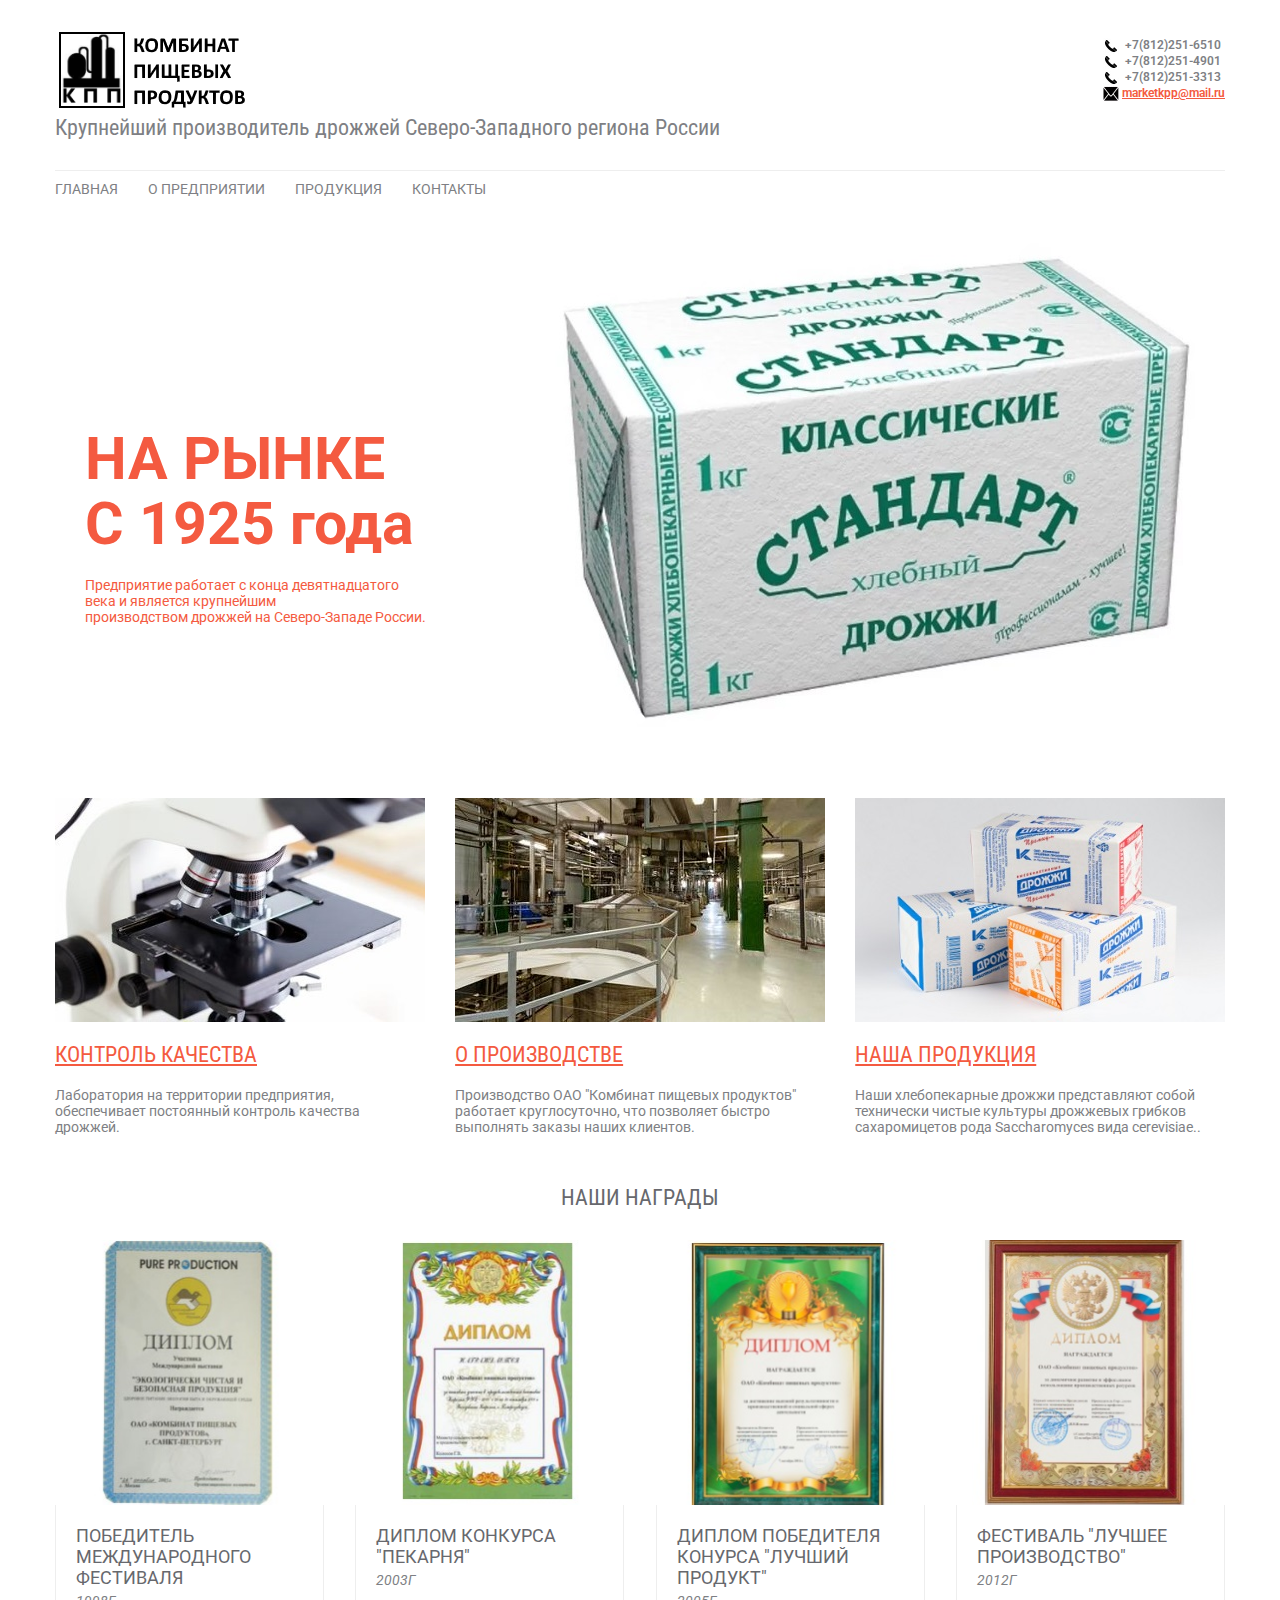
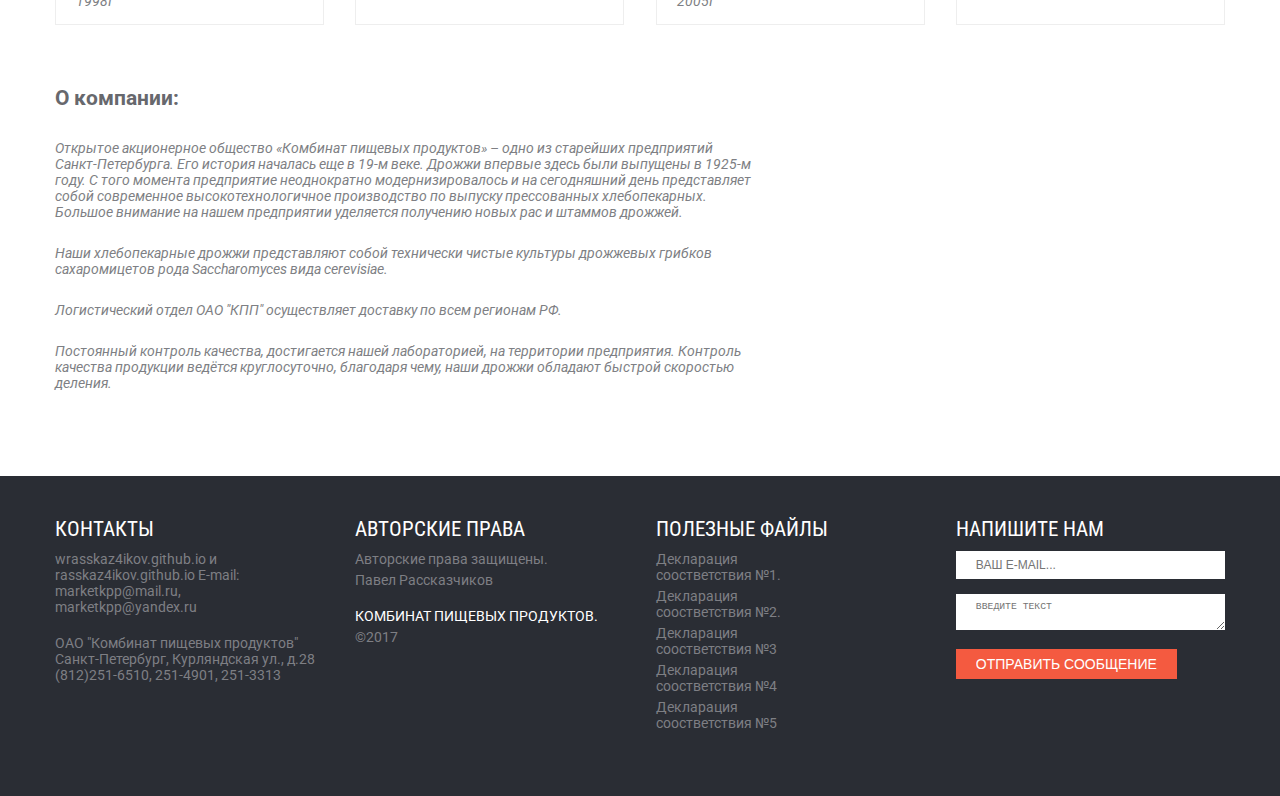
==== commit 66c08c75: "Update index.html" ====
--- a/index.html
+++ b/index.html
@@ -134,7 +134,7 @@
 
 <p>Наши хлебопекарные дрожжи представляют собой технически чистые культуры дрожжевых грибков сахаромицетов рода Saccharomyces вида cerevisiae.</p>
 
-<p>Логстический отдел оао "КПП" осуществляет доставку по всем регионам РФ.</p>
+<p>Логистический отдел ОАО "КПП" осуществляет доставку по всем регионам РФ.</p>
 
 <p>Постоянный контроль качества, достигается нашей лабораторией, на территории предприятия. Контроль качества продукции ведётся круглосуточно, благодаря чему, наши дрожжи обладают быстрой скоростью деления.</p>
  
@@ -168,7 +168,7 @@
                 <p>Павел Рассказчиков</p>
 				
                 <h3><a href="#">КОМБИНАТ ПИЩЕВЫХ ПРОДУКТОВ.</a></h3>
-                <p> @2017</p>
+                <p> ©2017</p>
             </div>
         </article>
         <article>
